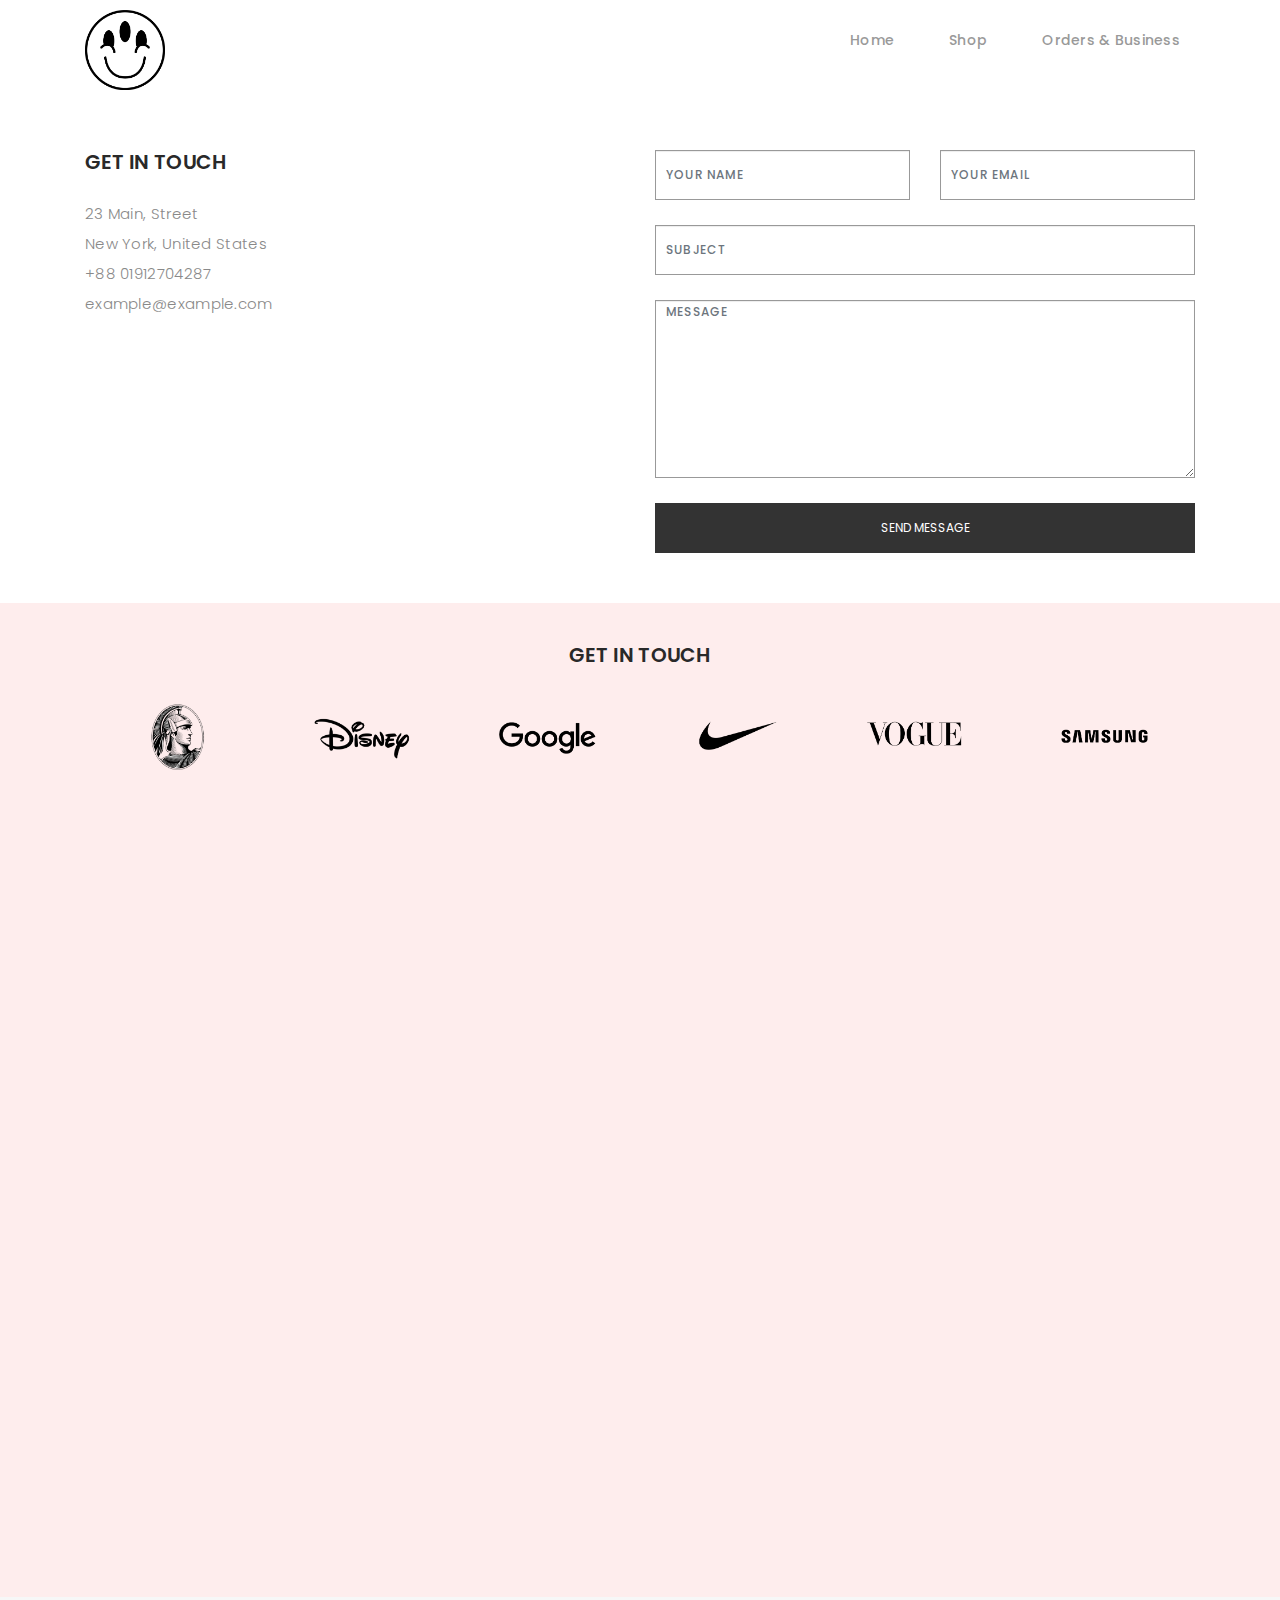
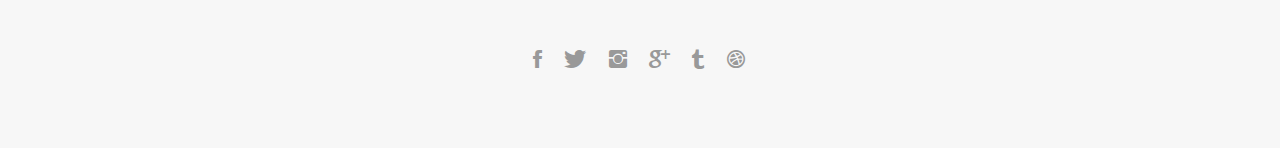
==== fluffe/carousel.html @ edd8e6a2 "changes" ====
<!DOCTYPE html>
<html>
<head>
<title>Solodev's Infinite Carousel</title>
<meta charset="UTF-8">

<link href="https://maxcdn.bootstrapcdn.com/bootstrap/3.3.6/css/bootstrap.min.css" rel="stylesheet" type="text/css" >
<link rel="stylesheet" type="text/css" href="css/carousel.css" rel="stylesheet" type="text/css" >

<style type="text/css">
    html, body {
      margin: 0;
      padding: 0;
    }

    * {
      box-sizing: border-box;
    }


	}
</style>

<script src="https://ajax.googleapis.com/ajax/libs/jquery/1.12.4/jquery.min.js" type="text/javascript" ></script>
<script src="https://maxcdn.bootstrapcdn.com/bootstrap/3.3.6/js/bootstrap.min.js" type="text/javascript"></script>
<script src="js/slick.js" type="text/javascript" charset="utf-8"></script>


<!-- meta -->
<meta charset="utf-8">
<meta content="width=device-width, initial-scale=1.0" name="viewport">

<title>Project Two</title>
<meta content="" name="Orders & Business">
<meta content="" name="description">

<!-- Google Fonts -->
<link href="https://fonts.googleapis.com/css?family=Poppins:300,300i,400,400i,500,500i,600,600i,700,700i|Playfair+Display:400,400i,700,700i,900,900i" rel="stylesheet">

<!-- Bootstrap CSS File -->
<link href="lib/bootstrap/css/bootstrap.min.css" rel="stylesheet">

<!-- Libraries CSS Files -->
<link href="lib/ionicons/css/ionicons.min.css" rel="stylesheet">
<link href="lib/owlcarousel/assets/owl.carousel.min.css" rel="stylesheet">
<link href="lib/magnific-popup/magnific-popup.css" rel="stylesheet">
<link href="lib/hover/hover.min.css" rel="stylesheet">


<!-- Main Stylesheet File -->
<link href="css/stylefluffe.css" rel="stylesheet">

<!-- Responsive css -->
<link href="css/responsive.css" rel="stylesheet">

<!-- Favicon -->
<link rel="shortcut icon" href="images/favicon.png">


</head>
<body>

  <!-- start section navbar -->
  <nav id="main-nav" style="background-color:white; padding-bottom: 10px;">
    <div class="row">
      <div class="container">

        <div class="logo">
          <a href="index.html"><img src="img/home_fluffe/logo1.png" alt="logo"></a>
        </div>

        <div class="responsive"><i data-icon="m" class="ion-navicon-round"></i></div>

        <ul class="nav-menu list-unstyled">
          <li><a href="#header" class="smoothScroll">Home</a></li>
          <li><a href="#about" class="smoothScroll">Shop</a></li>
          <li><a href="#portfolio" class="smoothScroll">Orders & Business</a></li>

        </ul>

      </div>
    </div>
  </nav>
  <!-- End section navbar -->


  <main id="bodycontact">
    <div id="contact" class="paddsection" style="
    background-color: white;">
      <div class="container">
        <div class="contact-block1">
          <div class="row">

            <div class="col-lg-6">
              <div class="contact-contact">

                <h2 class="mb-30">GET IN TOUCH</h2>

                <ul class="contact-details">
                  <li><span>23 Main, Street</span></li>
                  <li><span>New York, United States</span></li>
                  <li><span>+88 01912704287</span></li>
                  <li><span>example@example.com</span></li>
                </ul>

              </div>
            </div>

            <div class="col-lg-6">
              <form action="" method="post" role="form" class="contactForm">
                <div class="row">

                  <div id="sendmessage">Your message has been sent. Thank you!</div>
                  <div id="errormessage"></div>

                  <div class="col-lg-6">
                    <div class="form-group contact-block1">
                      <input type="text" name="name" class="form-control" id="name" placeholder="Your Name" data-rule="minlen:4" data-msg="We want to know you, please enter your name here" />
                      <div class="validation"></div>
                    </div>
                  </div>

                  <div class="col-lg-6">
                    <div class="form-group">
                      <input type="email" class="form-control" name="email" id="email" placeholder="Your Email" data-rule="email" data-msg="We want to write you back, don't forget to enter a valid email" />
                      <div class="validation"></div>
                    </div>
                  </div>

                  <div class="col-lg-12">
                    <div class="form-group">
                      <input type="text" class="form-control" name="subject" id="subject" placeholder="Subject" data-rule="minlen:4" data-msg="Please enter at least 8 chars of a cool subject" />
                      <div class="validation"></div>
                    </div>
                  </div>

                  <div class="col-lg-12">
                    <div class="form-group">
                      <textarea class="form-control" name="message" rows="12" data-rule="required" data-msg="Please don't forget to write something fun for us" placeholder="Message"></textarea>
                      <div class="validation"></div>
                    </div>
                  </div>

                  <div class="col-lg-12">
                    <input type="submit" class="btn btn-defeault btn-send" value="Send message">
                  </div>

                </div>
              </form>
            </div>
          </div>
        </div>
      </div>
    </div>
    <!-- start sectoion contact -->






	<div class="row">
		<div class="container">
      <h2 class="mb-60" style="text-align: center;
        margin-top: 40px;
      margin-bottom: 30px;
        ">GET IN TOUCH</h2>

			<section class="customer-logos slider">
				<div class="slide"><img src="img/contact/american.png"></div>
				<div class="slide"><img src="img/contact/disney.png"></div>
				<div class="slide"><img src="img/contact/google.png"></div>
				<div class="slide"><img src="img/contact/nike.png"></div>
				<div class="slide"><img src="img/contact/vogue.png"></div>
				<div class="slide"><img src="img/contact/samsung.png"></div>
				<div class="slide"><img src="img/contact/disney.png"></div>
				<div class="slide"><img src="img/contact/disney.png"></div>
			</section>
		</div>
	</div>

	<script type="text/javascript">
		$(document).ready(function(){
			$('.customer-logos').slick({
				slidesToShow: 6,
				slidesToScroll: 1,
				autoplay: true,
				autoplaySpeed: 1000,
				arrows: false,
				dots: false,
					pauseOnHover: false,
					responsive: [{
					breakpoint: 768,
					settings: {
						slidesToShow: 4
					}
				}, {
					breakpoint: 520,
					settings: {
						slidesToShow: 3
					}
				}]
			});
		});
	</script>


  <!-- start section footer -->
  <div id="footer" class="text-center">
    <div class="container">
      <div class="socials-media text-center">

        <ul class="list-unstyled">
          <li><a href="#"><i class="ion-social-facebook"></i></a></li>
          <li><a href="#"><i class="ion-social-twitter"></i></a></li>
          <li><a href="#"><i class="ion-social-instagram"></i></a></li>
          <li><a href="#"><i class="ion-social-googleplus"></i></a></li>
          <li><a href="#"><i class="ion-social-tumblr"></i></a></li>
          <li><a href="#"><i class="ion-social-dribbble"></i></a></li>
        </ul>

      </div>




    </div>
  </div>

  <!-- JavaScript Libraries -->

  <script src="lib/typed/typed.js"></script>
  <script src="lib/owlcarousel/owl.carousel.min.js"></script>
  <script src="lib/magnific-popup/magnific-popup.min.js"></script>
  <script src="lib/isotope/isotope.pkgd.min.js"></script>

  <!-- Contact Form JavaScript File -->
  <script src="contactform/contactform.js"></script>

  <!-- Template Main Javascript File -->


</body>
</html>
---- fluffe/css/carousel.css ----
/* Slider */
.slick-slide {
    margin: 0px 20px;
}

.slick-slide img {
    width: 100%;
}

.slick-slider
{
    position: relative;
    display: block;
    box-sizing: border-box;
    -webkit-user-select: none;
    -moz-user-select: none;
    -ms-user-select: none;
            user-select: none;
    -webkit-touch-callout: none;
    -khtml-user-select: none;
    -ms-touch-action: pan-y;
        touch-action: pan-y;
    -webkit-tap-highlight-color: transparent;
}

.slick-list
{
    position: relative;
    display: block;
    overflow: hidden;
    margin: 0;
    padding: 0;
}
.slick-list:focus
{
    outline: none;
}
.slick-list.dragging
{
    cursor: pointer;
    cursor: hand;
}

.slick-slider .slick-track,
.slick-slider .slick-list
{
    -webkit-transform: translate3d(0, 0, 0);
       -moz-transform: translate3d(0, 0, 0);
        -ms-transform: translate3d(0, 0, 0);
         -o-transform: translate3d(0, 0, 0);
            transform: translate3d(0, 0, 0);
}

.slick-track
{
    position: relative;
    top: 0;
    left: 0;
    display: block;
}
.slick-track:before,
.slick-track:after
{
    display: table;
    content: '';
}
.slick-track:after
{
    clear: both;
}
.slick-loading .slick-track
{
    visibility: hidden;
}

.slick-slide
{
    display: none;
    float: left;
    height: 100%;
    min-height: 1px;
}
[dir='rtl'] .slick-slide
{
    float: right;
}
.slick-slide img
{
    display: block;
}
.slick-slide.slick-loading img
{
    display: none;
}
.slick-slide.dragging img
{
    pointer-events: none;
}
.slick-initialized .slick-slide
{
    display: block;
}
.slick-loading .slick-slide
{
    visibility: hidden;
}
.slick-vertical .slick-slide
{
    display: block;
    height: auto;
    border: 1px solid transparent;
}
.slick-arrow.slick-hidden {
    display: none;
}
---- fluffe/css/stylefluffe.css ----
/*  General Styling
/*-----------------------------------------------------------------------------------*/
body {
  margin: 0;
  padding: 0;
  background: #FEEDED;

  }

#bodycontact {
    color: #898989;
  font-family: 'Poppins', helvetica;
  font-size: 15px;
  font-weight: 300;
  line-height: 20px;
  letter-spacing: 0.02em;
  overflow-x: hidden;
  margin: 0 auto;
  padding: 0;
  -moz-box-sizing: border-box;
  -ms-box-sizing: border-box;
  -o-box-sizing: border-box;
  -webkit-box-sizing: border-box;
  box-sizing: border-box;
}

h1, h2, h3, h4, h5, h6 {
  margin: 0;
}

h2 {
  color: #292929;
  font-weight: 600;
}

h4 {
  color: #292929;
  font-size: 14px;
  font-weight: 600;
}

a {
  color: #292929;
  text-decoration: none !important;
  -moz-transition: all 0.5s ease-in-out 0s;
  -ms-transition: all 0.5s ease-in-out 0s;
  -o-transition: all 0.5s ease-in-out 0s;
  -webkit-transition: all 0.5s ease-in-out 0s;
  transition: all 0.5s ease-in-out 0s;
}

a:hover {
  -moz-transition: all 0.5s ease-in-out 0s;
  -ms-transition: all 0.5s ease-in-out 0s;
  -o-transition: all 0.5s ease-in-out 0s;
  -webkit-transition: all 0.5s ease-in-out 0s;
  transition: all 0.5s ease-in-out 0s;
}

a:hover, a:focus {
  color: #b8a07e;
  text-decoration: underline;
}

nav ul li a {
  padding: 2px 0 0 0;
  position: relative;
  display: block;
  font-size: 12px;
  color: #999999;
  letter-spacing: 0.1em;
  font-weight: 500;
  line-height: 14px;
  text-transform: uppercase;
  -moz-transition: all 0.5s ease-in-out 0s;
  -ms-transition: all 0.5s ease-in-out 0s;
  -o-transition: all 0.5s ease-in-out 0s;
  -webkit-transition: all 0.5s ease-in-out 0s;
  transition: all 0.5s ease-in-out 0s;
}

p {
  margin: 25px 0;
  padding: 0;
  font-size: 15px;
  color: #999999;
  line-height: 28px;
}

::-moz-selection {
  background: #b8a07e;
  color: #fff;
}

::selection {
  background: #b8a07e;
  color: #fff;
}

.btn {
  background: #333;
  border: medium none;
  border-radius: 0;
  color: #fff;
  font-size: 12px;
  height: 50px;
  line-height: 50px;
  padding: 0 30px;
  text-transform: uppercase;
}

.btn:hover, .btn:focus {
  color: #fff;
}

.padDiv {
  padding: 30px 20px;
}

.section-title {
  margin-bottom: 70px;
}

.section-title h2 {
  font-size: 25px;
  letter-spacing: 2px;
  text-transform: uppercase;
}

.form-control {
  background-color: transparent;
  border: 1px solid #999;
  border-radius: 0;
  color: #999999;
  font-size: 12px;
  font-weight: 500;
  height: 50px;
  letter-spacing: 0.1em;
  padding-left: 10px;
  margin: 0 0 25px 0;
  line-height: 14px;
  text-transform: uppercase;
}

.form-control:focus {
  box-shadow: none;
  outline: 0 none;
}

.paddsection {
  padding-top: 150px;
    padding-bottom: 50px;
}

.paddsections {
  padding-top: 90px;
  padding-bottom: 90px !important;
}

.hvr-shutter-in-horizontal::before {
  background: #333;
}

.hvr-shutter-in-horizontal:hover {
  background: #b8a07e;
}

.mb-30 {
  margin-bottom: 30px;
}





  /*-----------------------------------------------------------------------------------*/
  /*  Navbar Top
  /*-----------------------------------------------------------------------------------*/



  .logo {
    float: left;
        padding-top: 10px;
  }

  .logo img {
    width: 80px;

  }


  .nav-menu {
    float: right;
    line-height: 32px;
    margin-bottom: 0;
    padding-top: 30px;
  }

  nav ul li {
    float: left;
    margin-right: 15px;
    font-family: 'Poppins', sans-serif;
    font-size: 14px;
    margin-left: 40px;
  }

  nav ul li a {
    padding: 2px 0 0 0;
    position: relative;
    display: block;
    font-size: 14px;
    color: #999999;
    font-family: 'Poppins', helvetica;
    font-weight: 500;
    line-height: 16px;
    text-transform: uppercase;
    letter-spacing: 0.02em;
    text-transform: capitalize;
  }

  .responsive {
    display: none;
    font-size: 23px;
  }

  .active {
    color: #afafaf;
  }


    nav {
      position: fixed;
      z-index: 1000;
      width: 100%;

    }


/*-----------------------------------------------------------------------------------*/

/*  HOME
/*-----------------------------------------------------------------------------------*/


.slide {
  width: 100vw;
  height: 100vh;
}

.wrapper {
  display: flex;
  flex-direction: row;
  width: 300vw;
  transform: rotate(90deg) translateY(-100vh);
  transform-origin: top left;
}
.one {
  background: #FEEDED;
}
.two {
  background: #FEEDED;
}
.three {
  background: #FEEDED;
}


.outer-wrapper{
  width: 100vh;
    height: 100vw;
    transform: rotate(-90deg) translateX(-100vh);
    transform-origin: top left;
    overflow-y: scroll;
    overflow-x: hidden;
    position: absolute;
    scrollbar-width: none;
  -ms-overflow-style: none;
}

::-webkit-scrollbar {
  display:none;

}

.img1b{
  width: 28%;
  position: relative;
  margin-left: 40px;
  z-index: 1;
}

.img1a{
  width: 40%;
position: relative;
margin: 0px 0px 290px -140px;
z-index: 1;
}

.img1d{
  width: 30%;
    margin: 0px 0px 80px -200px;
    position: relative;
    z-index: 2;
    -webkit-animation: action 1s infinite  alternate;
       animation: action 1s infinite  alternate;
}


.img1c{
  margin: -380px 0px 0px 370px;
width: 42%;
z-index: 1;
}

.img1e{
      margin-top: -700px;
  width: 100%;
margin-left: 0px;

}

.img1f{
      margin-top: -126px;
  width: 100%;
margin-left: 0px;

}

.img1g{
      margin-top: -126px;
  width: 100%;
margin-left: 0px;

}

.img3a{
  width: 44%;
  position: relative;
  margin-left: 99px;
  margin-top: 60px;
  z-index: 1;
}


.img3b{
  margin: -360px 0px 0px 710px;
  width: 42%;
  z-index: 1;
}


@-webkit-keyframes action {
        0% { transform: translateY(0); }
        100% { transform: translateY(-30px); }
    }
    @keyframes action {
        0% { transform: translateY(0); }
        100% { transform: translateY(-30px); }
    }
}




/*-----------------------------------------------------------------------------------*/
/*  Contact
/*-----------------------------------------------------------------------------------*/

#contact {
  height: auto;
  width: 100%;
}

.contact-details {
  list-style: none;
  margin: 0;
  padding: 0;
}

.contact-details li {
  padding-bottom: 10px;
}

#contact input, #contact textarea {
  width: 100%;
}


#contact  #sendmessage {
  color: #18d26e;
  border: 1px solid #18d26e;
  display: none;
  text-align: center;
  padding: 15px;
  font-weight: 600;
  margin: 15px;
}

#contact  #errormessage {
  color: red;
  display: none;
  border: 1px solid red;
  text-align: center;
  padding: 15px;
  font-weight: 600;
  margin: 15px;
}

#contact #sendmessage.show, #contact #errormessage.show, #contact .show {
  display: block;
}

#contact .validation {
  color: red;
  display: none;
  margin: 0 0 20px;
  font-weight: 400;
  font-size: 13px;
}



/*-----------------------------------------------------------------------------------*/
/*  Footer
/*-----------------------------------------------------------------------------------*/

#footer {
  background: #f7f7f7;
  padding-top: 50px;
  padding-bottom: 50px;
}

#footer .socials-media {
  width: 100%;
}

#footer .socials-media ul {
  display: inline-block;
  float: none;
  margin: 0 0 20px 0;
}

#footer .socials-media ul li {
  float: left;
  margin-left: 10px;
  margin-right: 10px;
}

#footer .socials-media ul li a {
  font-size: 24px;
  color: #999;
  letter-spacing: 0.1em;
  font-weight: 500;
  background: transparent;
  text-transform: uppercase;
  -moz-transition: all 0.5s ease-in-out 0s;
  -ms-transition: all 0.5s ease-in-out 0s;
  -o-transition: all 0.5s ease-in-out 0s;
  -webkit-transition: all 0.5s ease-in-out 0s;
  transition: all 0.5s ease-in-out 0s;
}

#footer .socials-media ul li a:hover {
  color: #b8a07e;
  -moz-transition: all 0.5s ease-in-out 0s;
  -ms-transition: all 0.5s ease-in-out 0s;
  -o-transition: all 0.5s ease-in-out 0s;
  -webkit-transition: all 0.5s ease-in-out 0s;
  transition: all 0.5s ease-in-out 0s;
}

#footer p {
  font-size: 12px;
  letter-spacing: 0.1em;
  font-weight: 500;
  margin-top: 0;
  text-transform: uppercase;
}

.credits {
  font-size: 13px;
}
---- fluffe/css/responsive.css ----
/** Width between 1200x to 0
 *  ~~~~~~~~~~~~~~~~~~~~~~~~~~~~~~~~~~~~
 */

@media (min-width: 1200px) {

}

/** Width between 992px to 1199px
 *  ~~~~~~~~~~~~~~~~~~~~~~~~~~~~~~~~~~~~
 */

@media (min-width: 992px) and (max-width: 1199px) {
  
}

/** Width between 768px to 991px
 *  ~~~~~~~~~~~~~~~~~~~~~~~~~~~~~~~~~~~~
 */

@media (min-width: 768px) and (max-width: 991px) {
  /* Navbar */
  nav {
    padding: 10px 15px;
  }
  .nav-menu {
    margin-top: 40px;
    display: none;
    float: none;
    width: 100%;
  }
  .nav-menu li {
    float: none;
    width: 100%;
    text-align: center;
    border-top: 1px solid #f7f7f7;
    line-height: 45px;
    margin-left: 0;
    padding-top: 10px;
    padding-bottom: 10px;
  }
  .responsive {
    float: right;
    padding-top: 15px;
    display: block;
  }
  /* About */
  .head-info .header-content .cmaster h1 {
    font-size: 32px;
  }
  #about .div-img-bg {
    padding: 0;
  }
  #about .div-img-bg .about-img img {
    margin-top: 0%;
    margin-left: calc(0% - 0px);
  }
  #about .about-descr .p-heading {
    font-size: 20px;
  }
  #about .about-descr .separator {
    max-width: 100%;
    margin-bottom: 0;
  }
  /* portfolio */
  #portfolio .portfolio-list .nav li {
    float: none;
    margin: 20px;
    display: inline-block;
  }
  /* journal */
  #journal .journal-block .journal-info {
    margin-bottom: 30px;
  }
  /* Contact */
  .contact-contact {
    margin-bottom: 30px;
  }
  /* Footer */
  #footer .socials-media ul li {
    margin-right: 0;
    margin-left: 0;
    float: none;
    display: inline-block;
  }
}

/** Width between 767px to 0
 *  ~~~~~~~~~~~~~~~~~~~~~~~~~~~~~~~~~~~~
 */

@media (max-width: 767px) {
  /* Navbar */
  nav {
    padding: 20px 15px;
  }
  .nav-menu {
    margin-top: 40px;
    display: none;
    float: none;
    width: 100%;
  }
  .nav-menu li {
    float: none;
    width: 100%;
    text-align: center;
    border-top: 1px solid #f7f7f7;
    line-height: 45px;
    margin-left: 0;
    padding-top: 10px;
    padding-bottom: 10px;
  }
  .responsive {
    float: right;
    padding-top: 15px;
    display: block;
  }
  /* About */
  .head-info .header-content h1 {
    font-size: 32px;
  }
  #about .div-img-bg {
    padding: 0;
  }
  #about .div-img-bg .about-img img {
    margin-top: 0%;
    margin-left: calc(0% - 0px);
  }
  #about .about-descr .p-heading {
    font-size: 20px;
  }
  #about .about-descr .separator {
    max-width: 100%;
    margin-bottom: 0;
  }
  /* portfolio */
  #portfolio .portfolio-list .nav li {
    float: none;
    margin: 20px;
    display: inline-block;
  }
  /* journal */
  #journal .journal-block .journal-info {
    margin-bottom: 30px;
  }
  /* Contact */
  .contact-contact {
    margin-bottom: 30px;
  }
  /* Footer */
  #footer .socials-media ul li {
    margin-right: 0;
    margin-left: 0;
    float: none;
    display: inline-block;
  }
}

/** Width between 600px to 0
 *  ~~~~~~~~~~~~~~~~~~~~~~~~~~~~~~~~~~~~
 */

@media (max-width: 600px) {
  /* Navbar */
  nav {
    padding: 20px 15px;
  }
  .nav-menu {
    margin-top: 40px;
    display: none;
    float: none;
    width: 100%;
  }
  .nav-menu li {
    float: none;
    width: 100%;
    text-align: center;
    border-top: 1px solid #f7f7f7;
    line-height: 45px;
    margin-left: 0;
    padding-top: 10px;
    padding-bottom: 10px;
  }
  .responsive {
    float: right;
    padding-top: 15px;
    display: block;
  }
  /* About */
  .head-info .header-content h1 {
    font-size: 32px;
  }
  #about .div-img-bg {
    padding: 0;
  }
  #about .div-img-bg .about-img img {
    margin-top: 0%;
    margin-left: calc(0% - 0px);
  }
  #about .about-descr .p-heading {
    font-size: 20px;
  }
  #about .about-descr .separator {
    max-width: 100%;
    margin-bottom: 0;
  }
  /* portfolio */
  #portfolio .portfolio-list .nav li {
    float: none;
    margin: 10px;
    display: inline-block;
  }
  /* journal */
  #journal .journal-block .journal-info {
    margin-bottom: 30px;
  }
  /* Contact */
  .contact-contact {
    margin-bottom: 30px;
  }
  /* Footer */
  #footer .socials-media ul li {
    margin-right: 0;
    margin-left: 0;
    float: none;
    display: inline-block;
  }
}

/** Width between 480px to 0
 *  ~~~~~~~~~~~~~~~~~~~~~~~~~~~~~~~~~~~~
 */

@media (max-width: 480px) {
  /* Navbar */
  nav {
    padding: 20px 15px;
  }
  .nav-menu {
    margin-top: 40px;
    display: none;
    float: none;
    width: 100%;
  }
  .nav-menu li {
    float: none;
    width: 100%;
    text-align: center;
    border-top: 1px solid #f7f7f7;
    line-height: 45px;
    margin-left: 0;
    padding-top: 10px;
    padding-bottom: 10px;
  }
  .responsive {
    float: right;
    padding-top: 15px;
    display: block;
  }
  /* About */
  .head-info .header-content h1 {
    font-size: 32px;
  }
  #about .div-img-bg {
    padding: 0;
  }
  #about .div-img-bg .about-img img {
    margin-top: 0%;
    margin-left: calc(0% - 0px);
  }
  #about .about-descr .p-heading {
    font-size: 20px;
  }
  #about .about-descr .separator {
    max-width: 100%;
    margin-bottom: 0;
  }
  /* portfolio */
  #portfolio .portfolio-list .nav li {
    float: none;
    margin: 20px;
  }
  /* journal */
  #journal .journal-block .journal-info {
    margin-bottom: 30px;
  }
  /* Contact */
  .contact-contact {
    margin-bottom: 30px;
  }
  /* Footer */
  #footer .socials-media ul li {
    margin-right: 0;
    margin-left: 0;
    float: none;
    display: inline-block;
  }
}

/** Width between 320px to 0
 *  ~~~~~~~~~~~~~~~~~~~~~~~~~~~~~~~~~~~~
 */

@media (max-width: 320px) {
  /* Navbar */
  nav {
    padding: 20px 15px;
  }
  .nav-menu {
    margin-top: 40px;
    display: none;
    float: none;
    width: 100%;
  }
  .nav-menu li {
    float: none;
    width: 100%;
    text-align: center;
    border-top: 1px solid #f7f7f7;
    line-height: 45px;
    margin-left: 0;
    padding-top: 10px;
    padding-bottom: 10px;
  }
  .responsive {
    float: right;
    padding-top: 15px;
    display: block;
  }
  /* About */
  .head-info .header-content h1 {
    font-size: 32px;
  }
  #about .div-img-bg {
    padding: 0;
  }
  #about .div-img-bg .about-img img {
    margin-top: 0%;
    margin-left: calc(0% - 0px);
  }
  #about .about-descr .p-heading {
    font-size: 20px;
  }
  #about .about-descr .separator {
    max-width: 100%;
    margin-bottom: 0;
  }
  /* portfolio */
  #portfolio .portfolio-list .nav li {
    float: none;
    margin: 20px;
  }
  /* journal */
  #journal .journal-block .journal-info {
    margin-bottom: 30px;
  }
  /* Contact */
  .contact-contact {
    margin-bottom: 30px;
  }
  /* Footer */
  #footer .socials-media ul li {
    margin-right: 0;
    margin-left: 0;
    float: none;
    display: inline-block;
  }
  /* Single page */
  .entry-comments-body span {
    display: inline-block;
    margin-right: 0;
  }
}
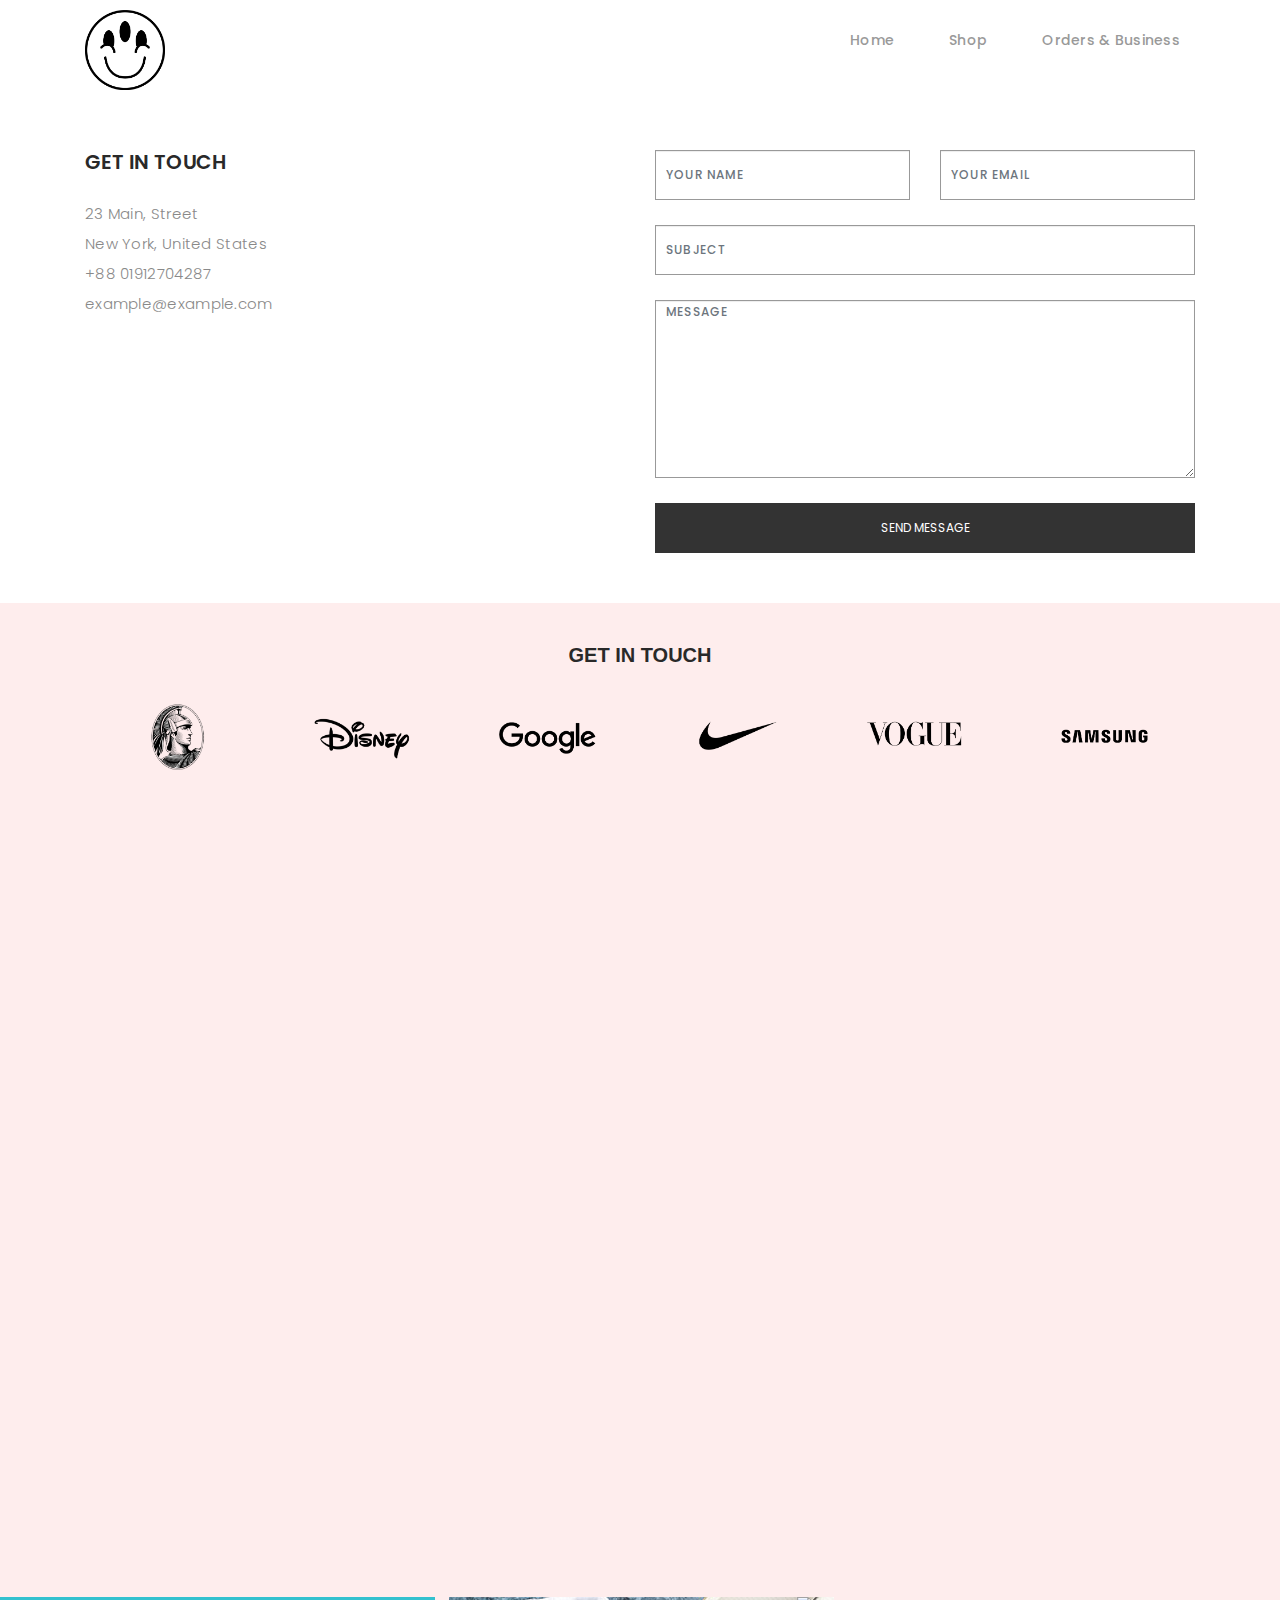
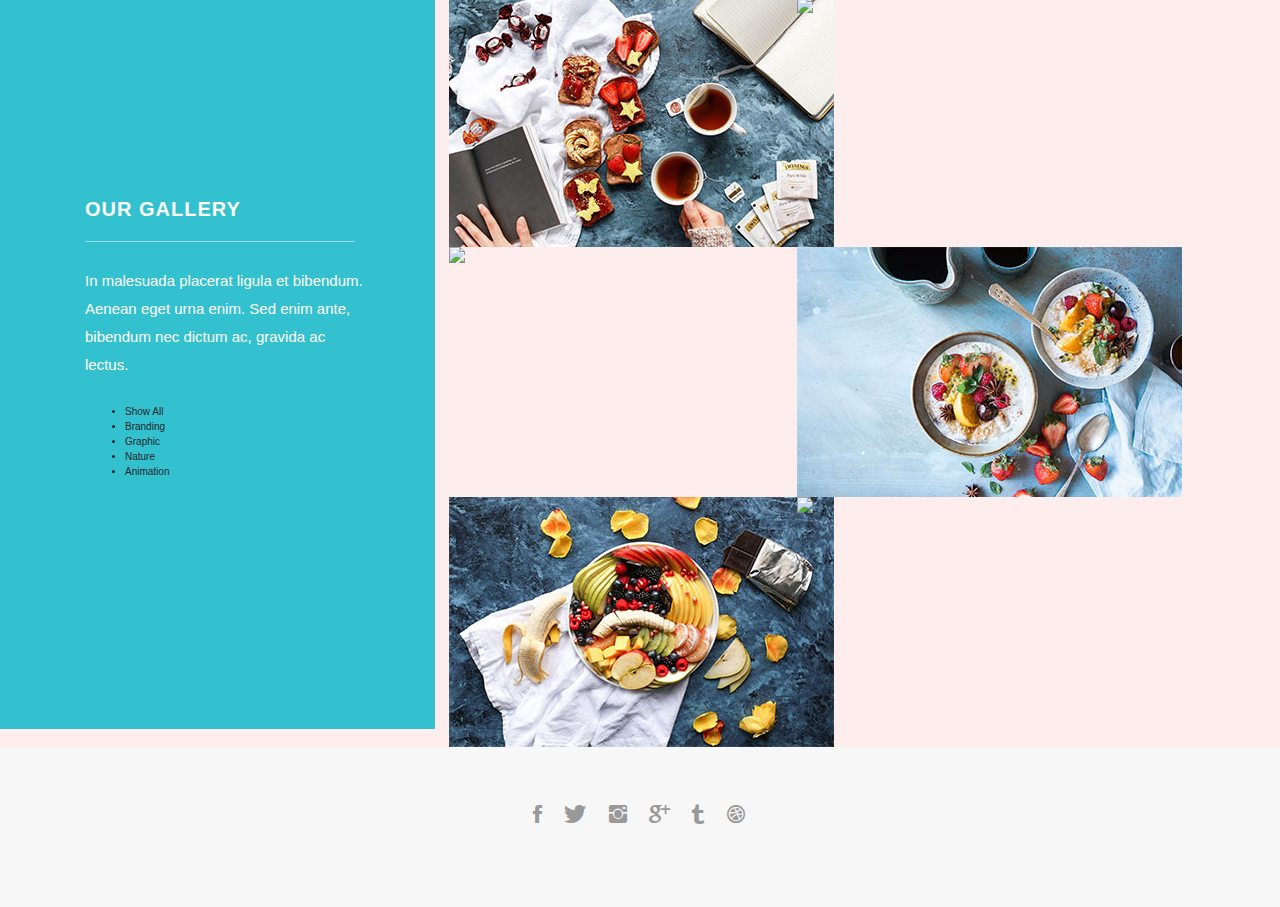
==== commit 0597ad5b: "changes" ====
--- a/fluffe/carousel.html
+++ b/fluffe/carousel.html
@@ -152,7 +152,11 @@
         </div>
       </div>
     </div>
-    <!-- start sectoion contact -->
+
+  </main>
+
+
+    <!-- start sectoion logos -->
 
 
 
@@ -177,6 +181,8 @@
 				<div class="slide"><img src="img/contact/disney.png"></div>
 			</section>
 		</div>
+
+
 	</div>
 
 	<script type="text/javascript">
@@ -204,6 +210,82 @@
 		});
 	</script>
 
+  <section id="portfolio">
+      <div class="content-wrapper">
+          <div class="inner-container container">
+              <div class="row">
+                  <div class="col-md-4 col-sm-12">
+                      <div class="section-heading">
+                          <h4>Our Gallery</h4>
+                          <div class="line-dec"></div>
+                          <p>In malesuada placerat ligula et bibendum. Aenean eget urna enim. Sed enim ante, bibendum nec dictum ac, gravida ac lectus.</p>
+                          <div class="filter-categories">
+                              <ul class="project-filter">
+                                  <li class="filter" data-filter="all"><span>Show All</span></li>
+                                  <li class="filter" data-filter="branding"><span>Branding</span></li>
+                                  <li class="filter" data-filter="graphic"><span>Graphic</span></li>
+                                  <li class="filter" data-filter="nature"><span>Nature</span></li>
+                                  <li class="filter" data-filter="animation"><span>Animation</span></li>
+                              </ul>
+                          </div>
+                      </div>
+                  </div>
+                  <div class="col-md-8">
+                      <div class="projects-holder-3">
+                          <div class="projects-holder">
+                              <div class="row">
+                                  <div class="col-md-6 col-sm-6 project-item mix nature">
+                                    <div class="thumb">
+                                          <div class="image">
+                                              <a href="img/portfolio_big_item_01.jpg" data-lightbox="image-1"><img src="img/portfolio_item_01.jpg"></a>
+                                          </div>
+                                    </div>
+                                  </div>
+                                  <div class="col-md-6 col-sm-6 project-item mix animation">
+                                    <div class="thumb">
+                                      <div class="image">
+                                              <a href="img/portfolio_big_item_02.jpg" data-lightbox="image-1"><img src="img/portfolio_item_02.jpg"></a>
+                                          </div>
+                                    </div>
+                                  </div>
+                                  <div class="col-md-6 col-sm-6 project-item mix branding">
+                                    <div class="thumb">
+                                          <div class="image">
+                                              <a href="img/portfolio_big_item_03.jpg" data-lightbox="image-1"><img src="img/portfolio_item_03.jpg"></a>
+                                          </div>
+                                    </div>
+                                  </div>
+                                  <div class="col-md-6 col-sm-6 project-item mix graphic nature">
+                                      <div class="thumb">
+                                          <div class="image">
+                                              <a href="img/portfolio_big_item_04.jpg" data-lightbox="image-1"><img src="img/portfolio_item_04.jpg"></a>
+                                          </div>
+                                      </div>
+                                  </div>
+                                  <div class="col-md-6 col-sm-6 project-item mix branding">
+                                    <div class="thumb">
+                                          <div class="image">
+                                              <a href="img/portfolio_big_item_05.jpg" data-lightbox="image-1"><img src="img/portfolio_item_05.jpg"></a>
+                                          </div>
+                                    </div>
+                                  </div>
+                                  <div class="col-md-6 col-sm-6 project-item mix graphic animation">
+                                      <div class="thumb">
+                                          <div class="image">
+                                              <a href="img/portfolio_big_item_06.jpg" data-lightbox="image-1"><img src="img/portfolio_item_06.jpg"></a>
+                                          </div>
+                                      </div>
+                                  </div>
+                              </div>
+                          </div>
+                      </div>
+                  </div>
+              </div>
+          </div>
+      </div>
+  </section>
+
+
 
   <!-- start section footer -->
   <div id="footer" class="text-center">
--- a/fluffe/css/stylefluffe.css
+++ b/fluffe/css/stylefluffe.css
@@ -482,3 +482,42 @@
 .credits {
   font-size: 13px;
 }
+
+
+#portoflio .page-section {
+	padding: 0px;
+}
+
+#portfolio .section-heading {
+	padding-top: 200px;
+	padding-bottom: 200px;
+	background-color: #33c1cf;
+	height: 732px;
+	margin-left: -100vh;
+	padding-left: 100vh;
+}
+
+#portfolio .project-item {
+	margin: 0px -16px;
+}
+
+#portfolio .section-heading h4 {
+	margin-top: 0px;
+	font-size: 20px;
+	text-transform: uppercase;
+	font-weight: 700;
+	color: #fff;
+	letter-spacing: 1px;
+}
+
+#portfolio .section-heading .line-dec {
+	width: 270px;
+	height: 1px;
+	background-color: rgba(250, 250, 250, 0.5);
+	margin: 20px 0px 15px 0px;
+}
+
+#portfolio .section-heading p {
+	color: #fff;
+	padding-right: 70px;
+}
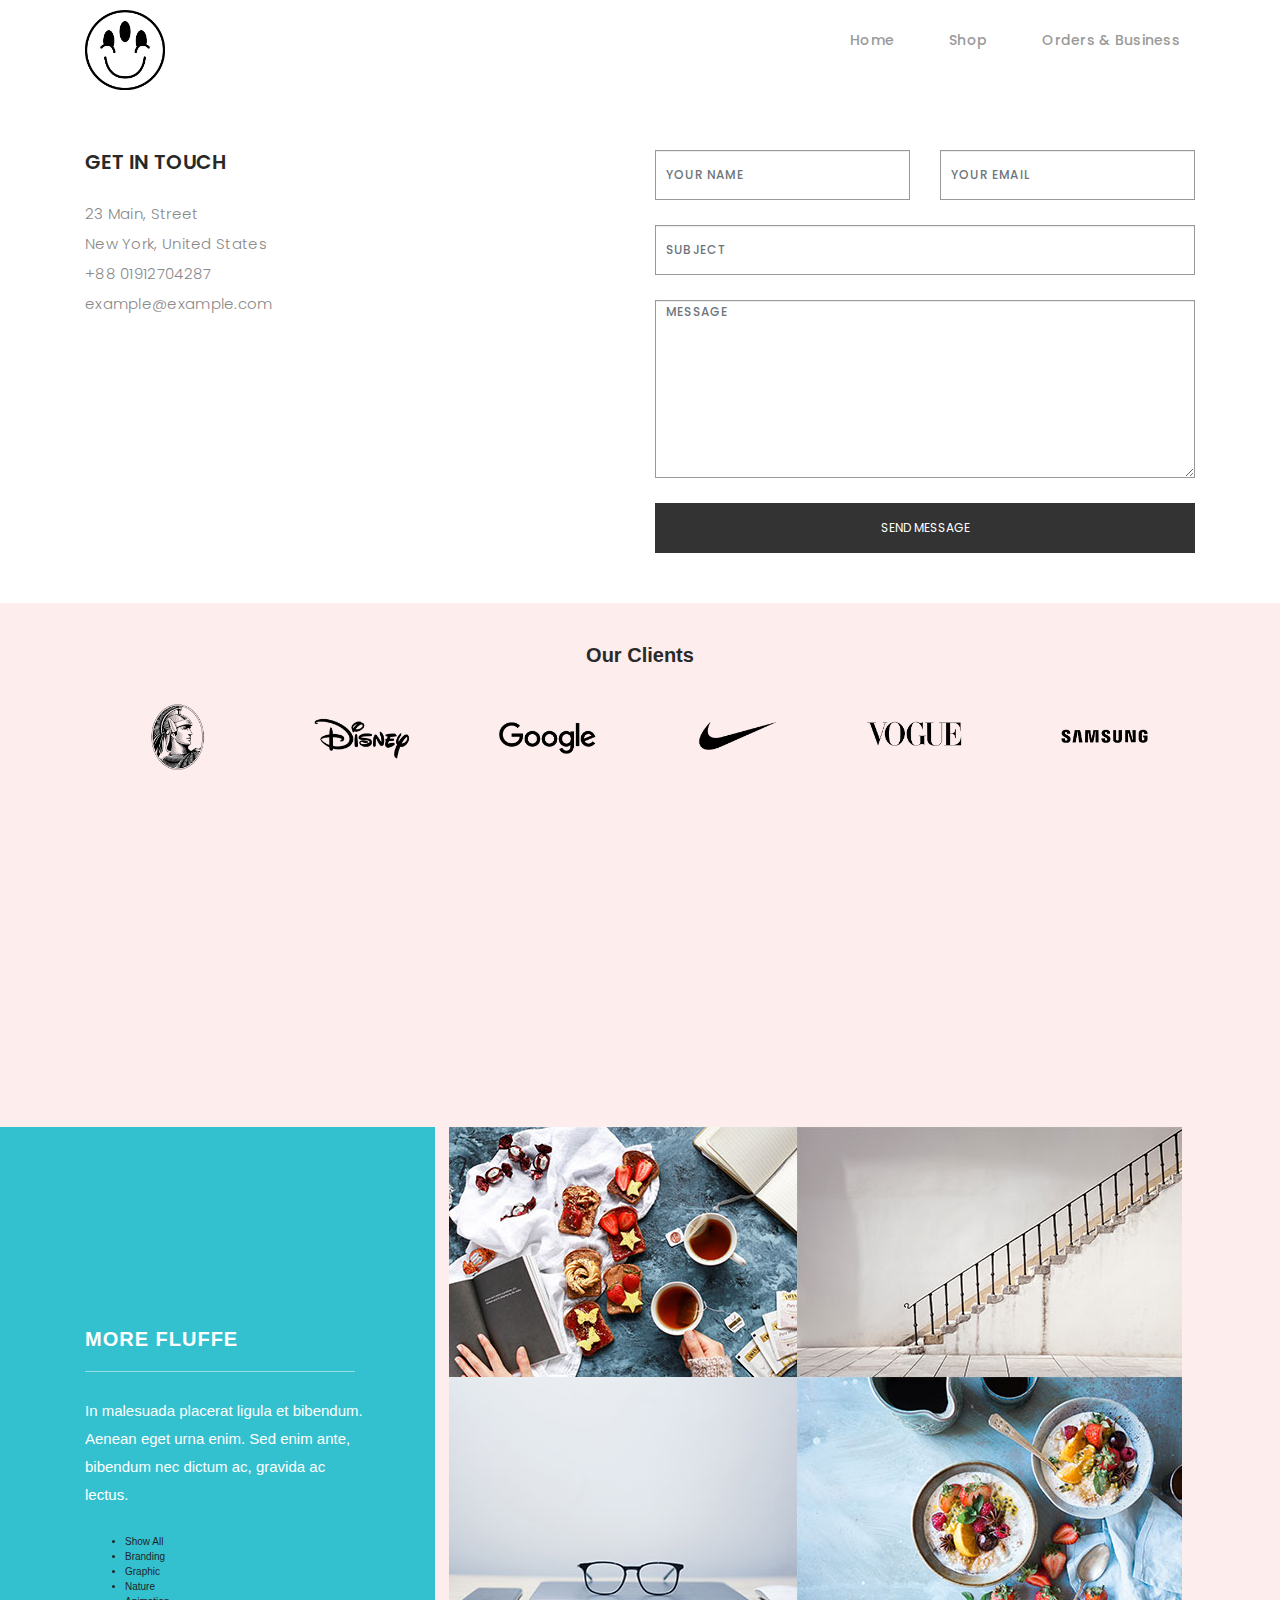
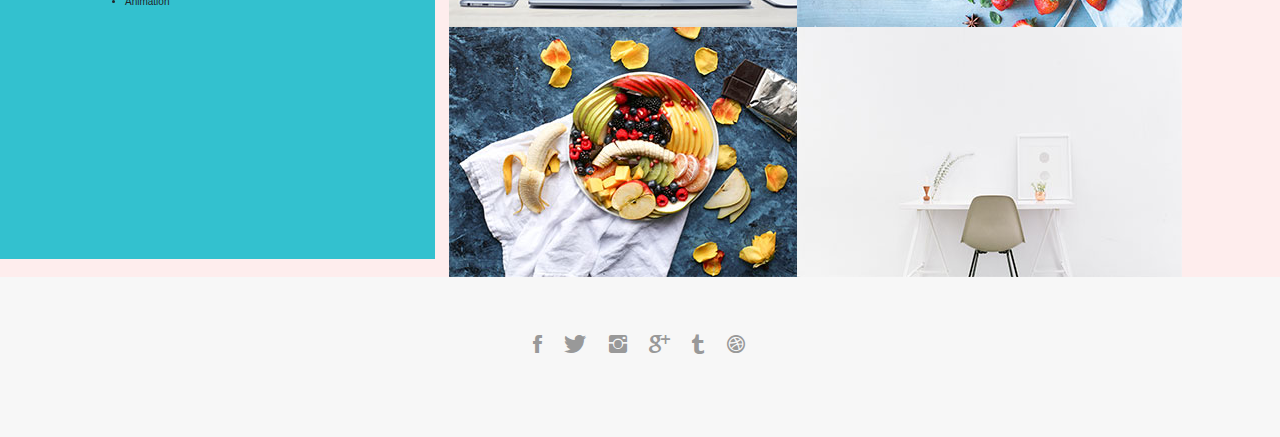
==== commit 53d0e4a7: "changes" ====
--- a/fluffe/carousel.html
+++ b/fluffe/carousel.html
@@ -163,12 +163,12 @@
 
 
 
-	<div class="row">
+	<div class="row"     style="margin-bottom: -470px;">
 		<div class="container">
       <h2 class="mb-60" style="text-align: center;
         margin-top: 40px;
       margin-bottom: 30px;
-        ">GET IN TOUCH</h2>
+        ">Our Clients</h2>
 
 			<section class="customer-logos slider">
 				<div class="slide"><img src="img/contact/american.png"></div>
@@ -216,7 +216,8 @@
               <div class="row">
                   <div class="col-md-4 col-sm-12">
                       <div class="section-heading">
-                          <h4>Our Gallery</h4>
+                          <h4>more fluffe
+</h4>
                           <div class="line-dec"></div>
                           <p>In malesuada placerat ligula et bibendum. Aenean eget urna enim. Sed enim ante, bibendum nec dictum ac, gravida ac lectus.</p>
                           <div class="filter-categories">
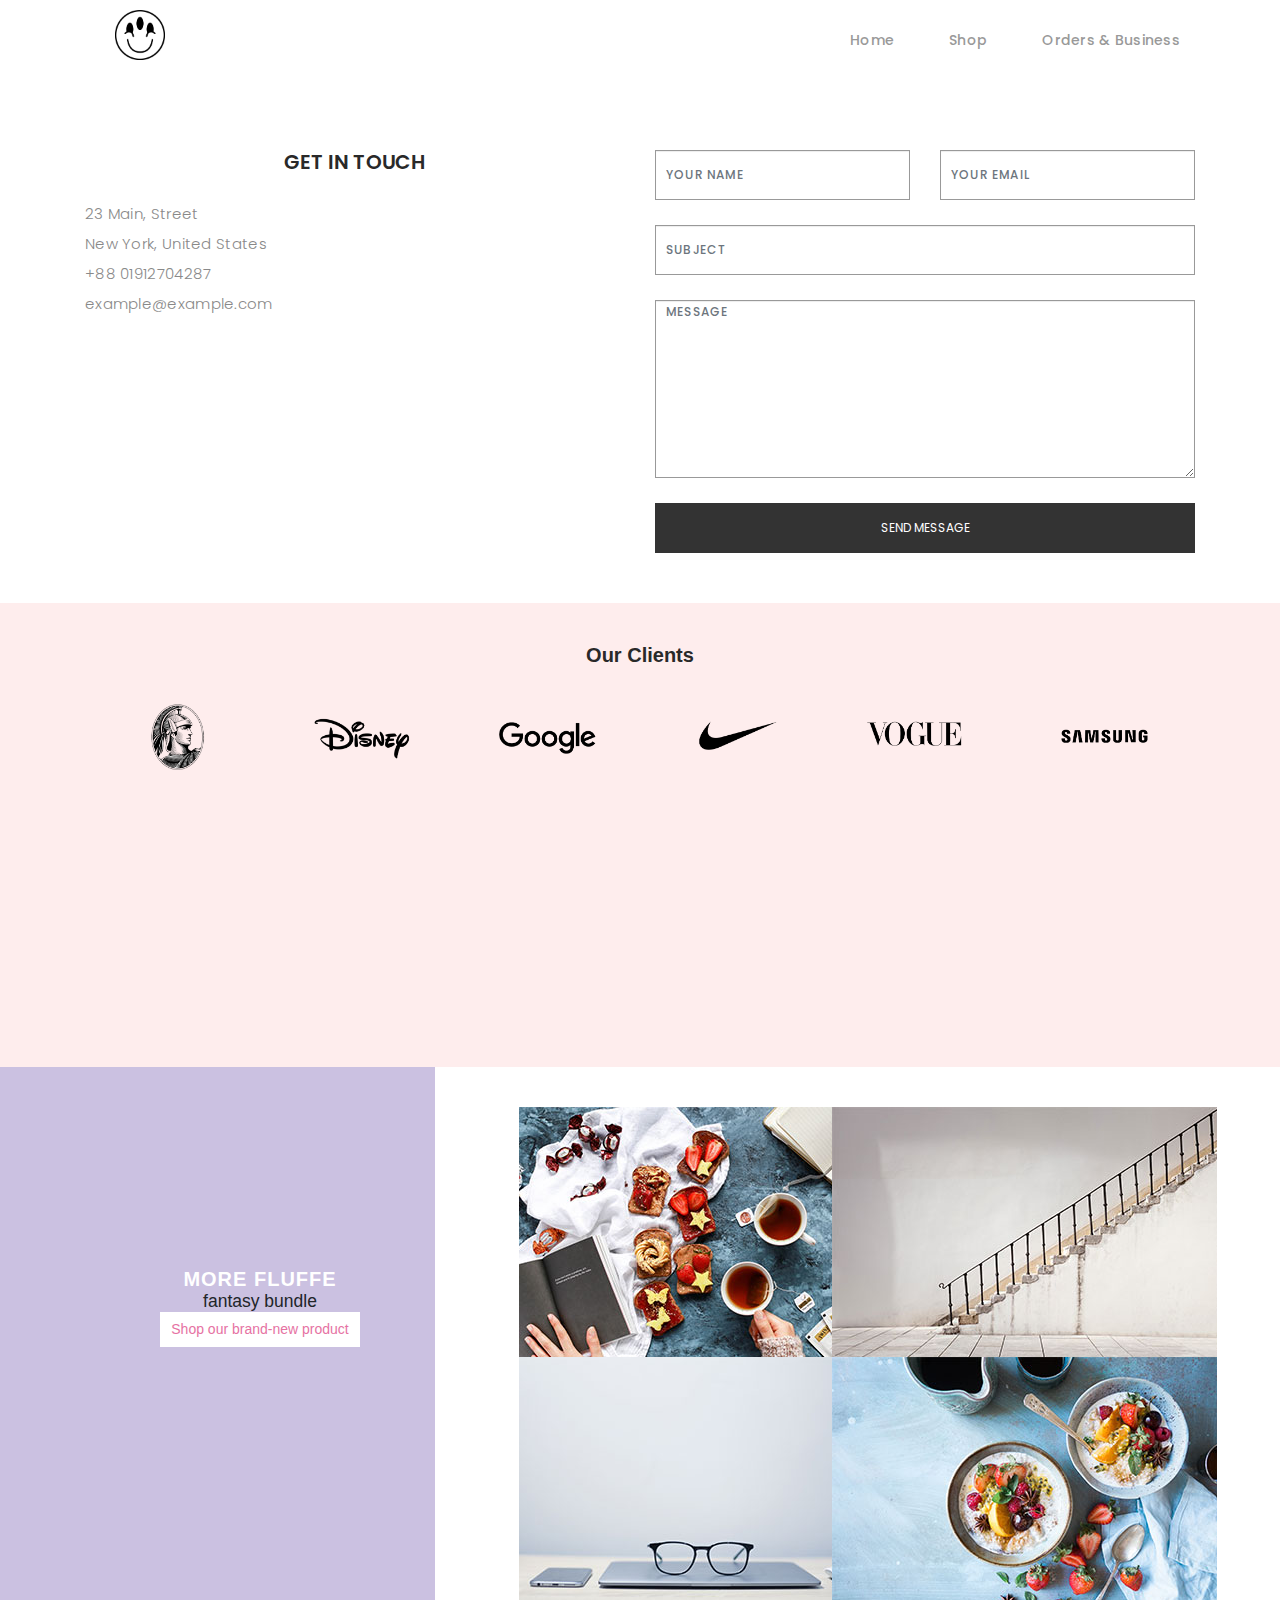
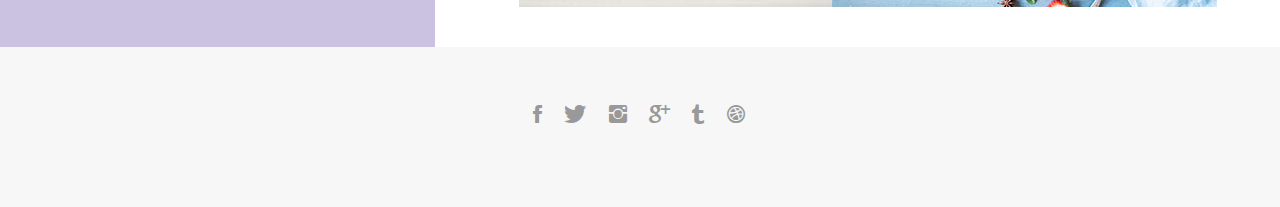
==== commit f8c9e183: "changes" ====
--- a/fluffe/carousel.html
+++ b/fluffe/carousel.html
@@ -72,9 +72,9 @@
         <div class="responsive"><i data-icon="m" class="ion-navicon-round"></i></div>
 
         <ul class="nav-menu list-unstyled">
-          <li><a href="#header" class="smoothScroll">Home</a></li>
-          <li><a href="#about" class="smoothScroll">Shop</a></li>
-          <li><a href="#portfolio" class="smoothScroll">Orders & Business</a></li>
+          <li><a href="index.html" class="smoothScroll">Home</a></li>
+          <li><a href="shop.html" class="smoothScroll">Shop</a></li>
+          <li><a href="carousel.html" class="smoothScroll">Orders & Business</a></li>
 
         </ul>
 
@@ -156,14 +156,14 @@
   </main>
 
 
-    <!-- start sectoion logos -->
-
-
-
-
-
-
-	<div class="row"     style="margin-bottom: -470px;">
+    <!-- start section logos -->
+
+
+
+
+
+
+	<div class="row"     style="margin-bottom: -530px;">
 		<div class="container">
       <h2 class="mb-60" style="text-align: center;
         margin-top: 40px;
@@ -211,29 +211,23 @@
 	</script>
 
   <section id="portfolio">
-      <div class="content-wrapper">
+      <div class="content-wrapper" style="background-color: white;">
           <div class="inner-container container">
               <div class="row">
                   <div class="col-md-4 col-sm-12">
                       <div class="section-heading">
-                          <h4>more fluffe
-</h4>
-                          <div class="line-dec"></div>
-                          <p>In malesuada placerat ligula et bibendum. Aenean eget urna enim. Sed enim ante, bibendum nec dictum ac, gravida ac lectus.</p>
-                          <div class="filter-categories">
-                              <ul class="project-filter">
-                                  <li class="filter" data-filter="all"><span>Show All</span></li>
-                                  <li class="filter" data-filter="branding"><span>Branding</span></li>
-                                  <li class="filter" data-filter="graphic"><span>Graphic</span></li>
-                                  <li class="filter" data-filter="nature"><span>Nature</span></li>
-                                  <li class="filter" data-filter="animation"><span>Animation</span></li>
-                              </ul>
-                          </div>
+                          <h4>MORE FLUFFE</h4>
+                            <h3>fantasy bundle</h3>
+
+                            <div class="button-wrapper">
+                              <a class="button cta-button" href="https://www.horoscope.com/zodiac-signs" target="_blank"> Shop our brand-new product </a>
+                            </div>
+
                       </div>
                   </div>
                   <div class="col-md-8">
                       <div class="projects-holder-3">
-                          <div class="projects-holder">
+                          <div class="projects-holder" style="margin-left: 70px; margin-top: 40px;">
                               <div class="row">
                                   <div class="col-md-6 col-sm-6 project-item mix nature">
                                     <div class="thumb">
@@ -263,18 +257,8 @@
                                           </div>
                                       </div>
                                   </div>
-                                  <div class="col-md-6 col-sm-6 project-item mix branding">
-                                    <div class="thumb">
-                                          <div class="image">
-                                              <a href="img/portfolio_big_item_05.jpg" data-lightbox="image-1"><img src="img/portfolio_item_05.jpg"></a>
-                                          </div>
-                                    </div>
-                                  </div>
-                                  <div class="col-md-6 col-sm-6 project-item mix graphic animation">
-                                      <div class="thumb">
-                                          <div class="image">
-                                              <a href="img/portfolio_big_item_06.jpg" data-lightbox="image-1"><img src="img/portfolio_item_06.jpg"></a>
-                                          </div>
+
+
                                       </div>
                                   </div>
                               </div>
--- a/fluffe/css/stylefluffe.css
+++ b/fluffe/css/stylefluffe.css
@@ -4,7 +4,11 @@
 body {
   margin: 0;
   padding: 0;
-  background: #FEEDED;
+  background-image: url("linebg.png");
+  background-repeat: no-repeat;
+background-size: 400%;
+background-color: #FEEDED;
+background-position-y: initial;
 
   }
 
@@ -27,6 +31,7 @@
 
 h1, h2, h3, h4, h5, h6 {
   margin: 0;
+  text-align: center;
 }
 
 h2 {
@@ -64,6 +69,7 @@
 }
 
 nav ul li a {
+
   padding: 2px 0 0 0;
   position: relative;
   display: block;
@@ -80,12 +86,17 @@
   transition: all 0.5s ease-in-out 0s;
 }
 
+li{
+  list-style: none;
+}
+
 p {
   margin: 25px 0;
   padding: 0;
   font-size: 15px;
   color: #999999;
   line-height: 28px;
+  text-align: center;
 }
 
 ::-moz-selection {
@@ -187,6 +198,7 @@
 
   .logo img {
     width: 80px;
+        padding-left: 30px;
 
   }
 
@@ -256,15 +268,7 @@
   transform: rotate(90deg) translateY(-100vh);
   transform-origin: top left;
 }
-.one {
-  background: #FEEDED;
-}
-.two {
-  background: #FEEDED;
-}
-.three {
-  background: #FEEDED;
-}
+
 
 
 .outer-wrapper{
@@ -284,6 +288,26 @@
 
 }
 
+.group1{
+      padding-top: 90px;
+}
+
+.group2{
+  position: relative;
+margin-left: 810px;
+  margin-top: -230px;
+  z-index: 1;
+
+}
+
+.group3{
+position: relative;
+    margin-left: -480px;
+    x: ;
+    margin-top: -330px;
+    z-index: 1;
+  }
+
 .img1b{
   width: 28%;
   position: relative;
@@ -300,9 +324,9 @@
 
 .img1d{
   width: 30%;
-    margin: 0px 0px 80px -200px;
-    position: relative;
-    z-index: 2;
+  margin: 0px 0px 80px -200px;
+  position: relative;
+  z-index: 2;
     -webkit-animation: action 1s infinite  alternate;
        animation: action 1s infinite  alternate;
 }
@@ -337,19 +361,48 @@
 
 .img3a{
   width: 44%;
-  position: relative;
-  margin-left: 99px;
-  margin-top: 60px;
-  z-index: 1;
+      position: relative;
+      margin-left: -121px;
+      margin-top: 100px;
+      z-index: 1;
+      -webkit-animation: action 1s infinite  alternate;
+         animation: action 1s infinite  alternate;
 }
 
 
 .img3b{
-  margin: -360px 0px 0px 710px;
+margin: -770px 0px 0px 710px;
   width: 42%;
   z-index: 1;
-}
-
+  -webkit-animation: action 1s infinite  alternate;
+     animation: action 1s infinite  alternate;
+}
+
+.img3c{
+  width: 54%;
+  position: relative;
+  margin-left: -329px;
+  margin-top: -140px;
+  z-index: 1;
+
+}
+
+.img2b{
+  width: 44%;
+position: relative;
+margin-left: 739px;
+margin-top: -460px;
+z-index: 1;
+-webkit-animation: action 1s infinite  alternate;
+   animation: action 1s infinite  alternate;
+  }
+
+.img2a{  width: 37%;
+    position: relative;
+    margin-top: -60px;
+    z-index: 1;
+    margin-left: 160px;
+    }
 
 @-webkit-keyframes action {
         0% { transform: translateY(0); }
@@ -491,8 +544,8 @@
 #portfolio .section-heading {
 	padding-top: 200px;
 	padding-bottom: 200px;
-	background-color: #33c1cf;
-	height: 732px;
+	background-color: #CBC1E1;
+	    height: 580px;
 	margin-left: -100vh;
 	padding-left: 100vh;
 }
@@ -521,3 +574,31 @@
 	color: #fff;
 	padding-right: 70px;
 }
+
+.button-wrapper {
+  text-align: center;
+  position: relative;
+  z-index: 3;
+
+}
+
+.button {
+  border: none;
+      display: inline-block;
+      font-size: 1.4em;
+      padding: 0.5em 0.8em;
+      width: auto;
+      cursor: pointer;
+}
+
+.cta-button {
+  background-color: white;
+  color: #E672A3;
+
+}
+
+.cta-button:hover {
+  background-color: #E672A3;
+  color: #fff;
+
+}
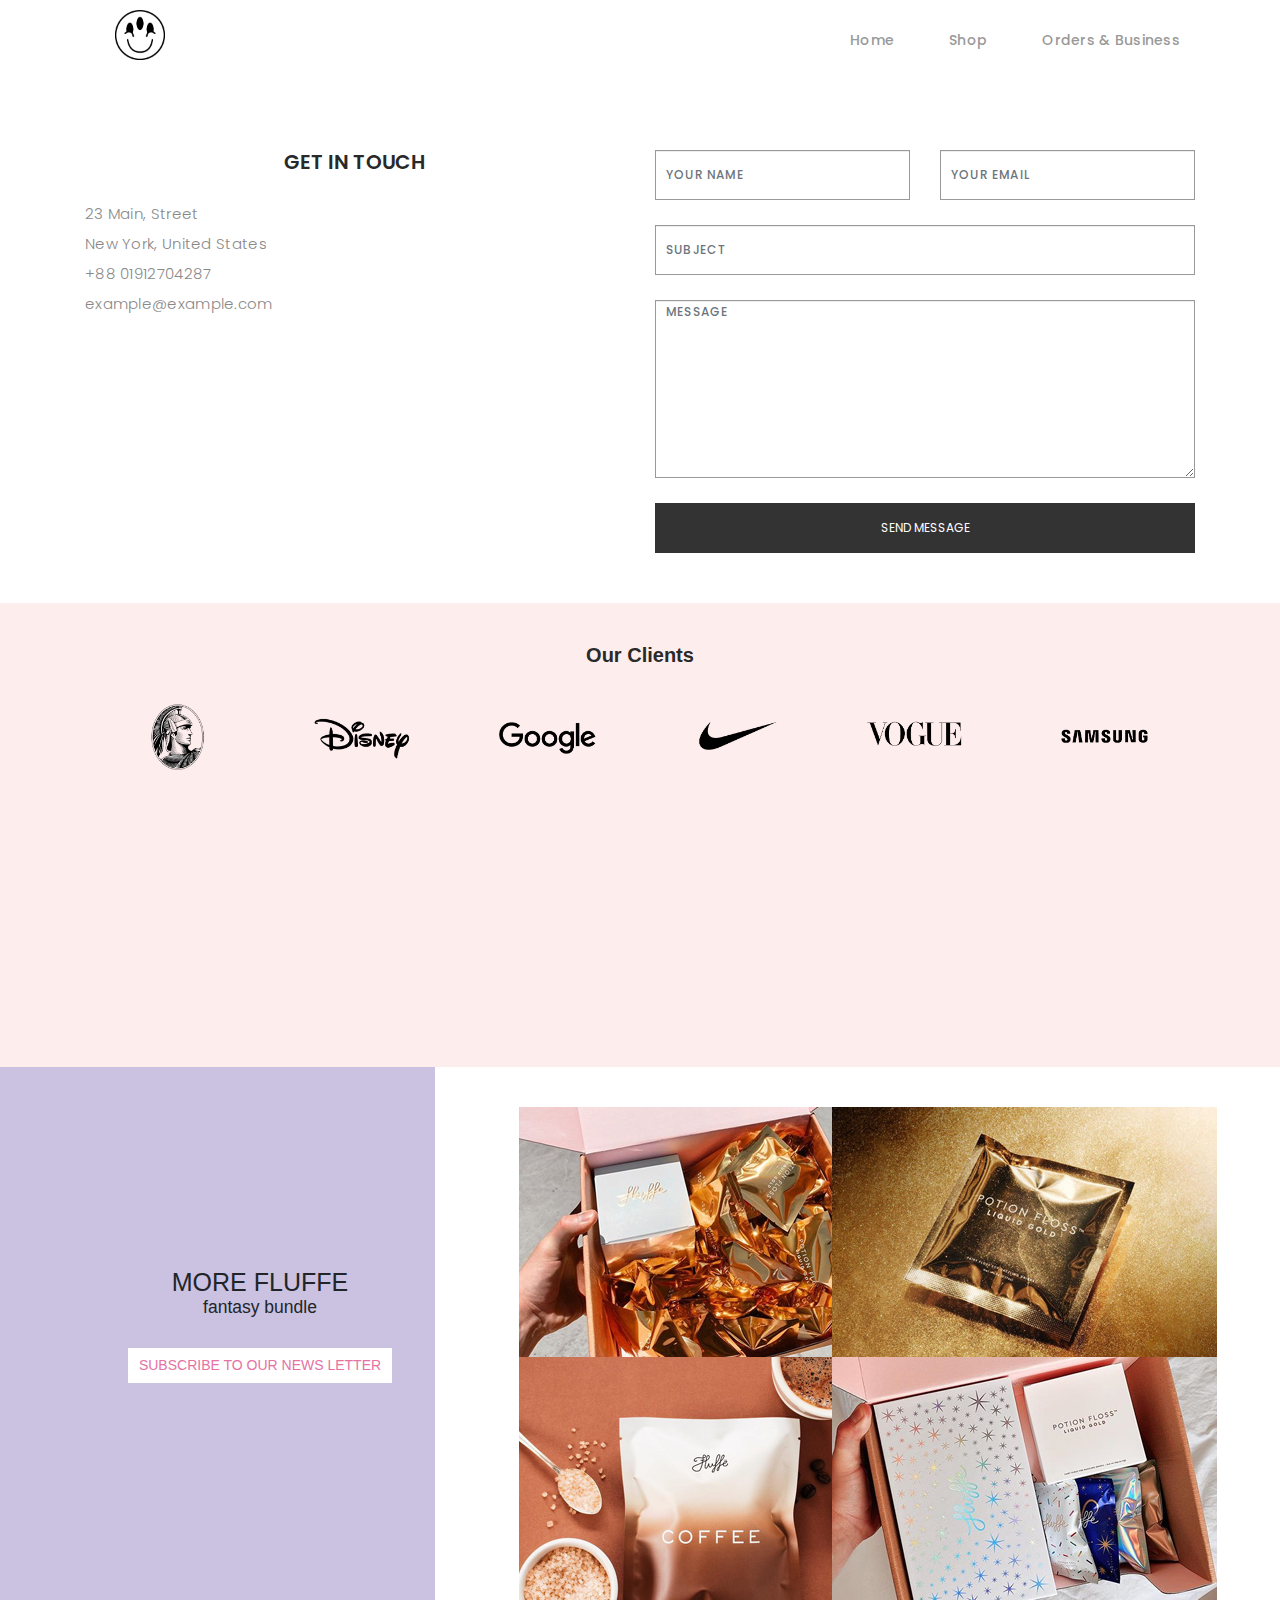
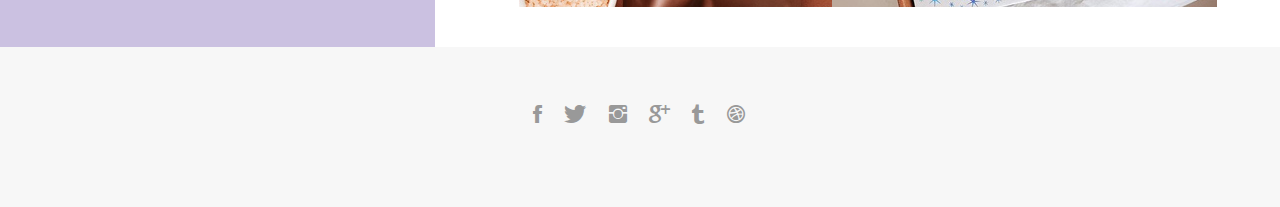
==== commit c6b30bb8: "fixed" ====
--- a/fluffe/carousel.html
+++ b/fluffe/carousel.html
@@ -1,7 +1,7 @@
 <!DOCTYPE html>
 <html>
 <head>
-<title>Solodev's Infinite Carousel</title>
+<title>Business and contact</title>
 <meta charset="UTF-8">
 
 <link href="https://maxcdn.bootstrapcdn.com/bootstrap/3.3.6/css/bootstrap.min.css" rel="stylesheet" type="text/css" >
@@ -73,7 +73,7 @@
 
         <ul class="nav-menu list-unstyled">
           <li><a href="index.html" class="smoothScroll">Home</a></li>
-          <li><a href="shop.html" class="smoothScroll">Shop</a></li>
+          <li><a href="product.html" class="smoothScroll">Shop</a></li>
           <li><a href="carousel.html" class="smoothScroll">Orders & Business</a></li>
 
         </ul>
@@ -216,11 +216,11 @@
               <div class="row">
                   <div class="col-md-4 col-sm-12">
                       <div class="section-heading">
-                          <h4>MORE FLUFFE</h4>
+                          <h1>MORE FLUFFE</h1>
                             <h3>fantasy bundle</h3>
 
-                            <div class="button-wrapper">
-                              <a class="button cta-button" href="https://www.horoscope.com/zodiac-signs" target="_blank"> Shop our brand-new product </a>
+                            <div class="button-wrapper" style="top: 30px;">
+                              <a class="button cta-button" href="https://www.horoscope.com/zodiac-signs" target="_blank">SUBSCRIBE TO OUR NEWS LETTER </a>
                             </div>
 
                       </div>
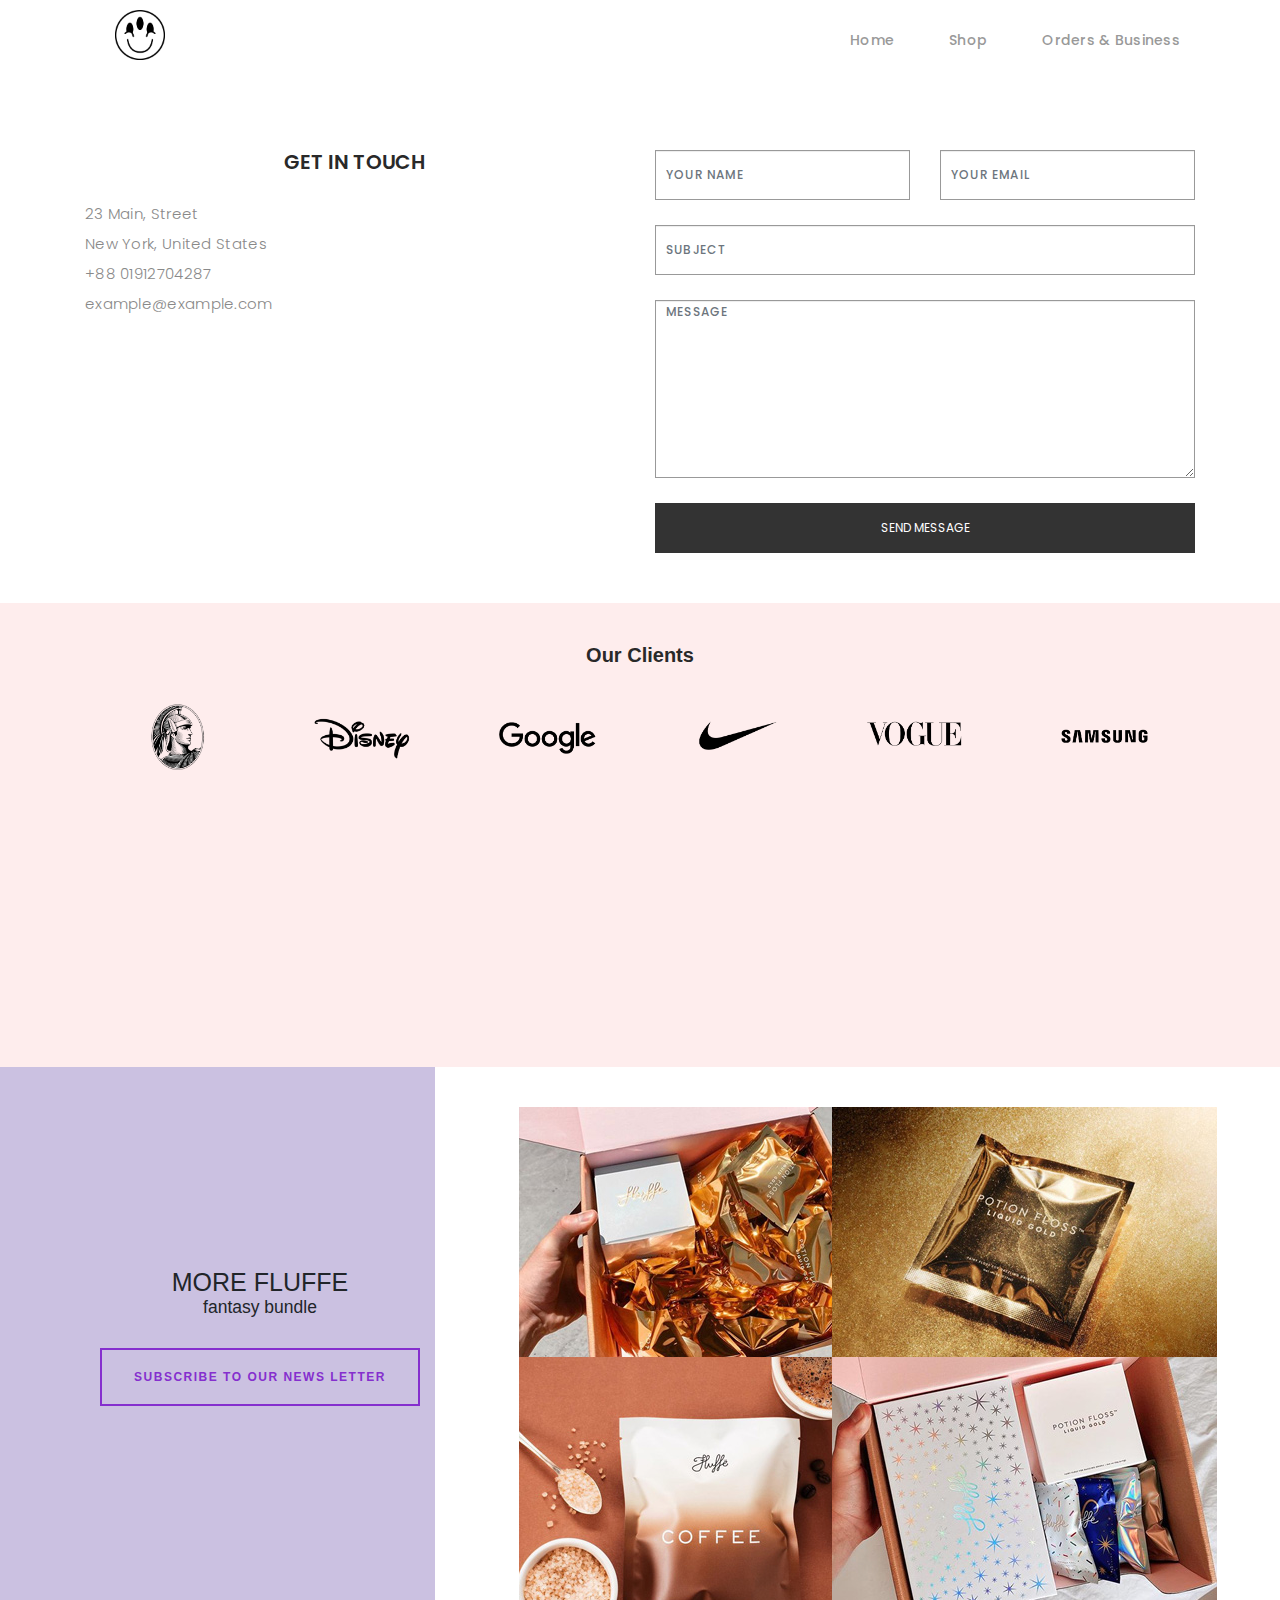
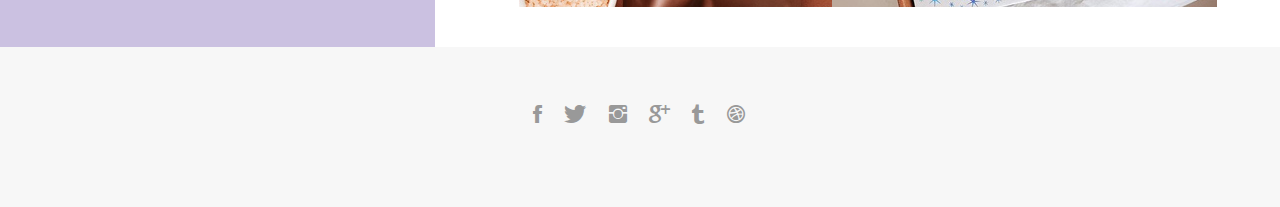
==== commit e8fe539e: "fixs" ====
--- a/fluffe/carousel.html
+++ b/fluffe/carousel.html
@@ -1,7 +1,7 @@
 <!DOCTYPE html>
 <html>
 <head>
-<title>Business and contact</title>
+<title>Business and contact- Fluffe</title>
 <meta charset="UTF-8">
 
 <link href="https://maxcdn.bootstrapcdn.com/bootstrap/3.3.6/css/bootstrap.min.css" rel="stylesheet" type="text/css" >
--- a/fluffe/css/stylefluffe.css
+++ b/fluffe/css/stylefluffe.css
@@ -294,8 +294,8 @@
 
 .group2{
   position: relative;
-margin-left: 810px;
-  margin-top: -230px;
+  margin-left: 810px;
+  margin-top: -250px;
   z-index: 1;
 
 }
@@ -303,9 +303,8 @@
 .group3{
 position: relative;
     margin-left: -480px;
-    x: ;
-    margin-top: -330px;
-    z-index: 1;
+    margin-top: -372px;
+        z-index: 1;
   }
 
 .img1b{
@@ -592,13 +591,21 @@
 }
 
 .cta-button {
-  background-color: white;
-  color: #E672A3;
+  color: #852FCE;
+    border: 2px solid #852FCE;
+    font-size: 12px;
+    font-weight: bold;
+    letter-spacing: 1.5px;
+    padding: 18px 32px;
+    margin-top: 0px;
+    text-transform: uppercase;
+    -webkit-transition: all ease-in-out 0.4s;
+    transition: all ease-in-out 0.4s;
 
 }
 
 .cta-button:hover {
-  background-color: #E672A3;
-  color: #fff;
-
-}
+  background-color: #852FCE;
+  color: white;
+
+}
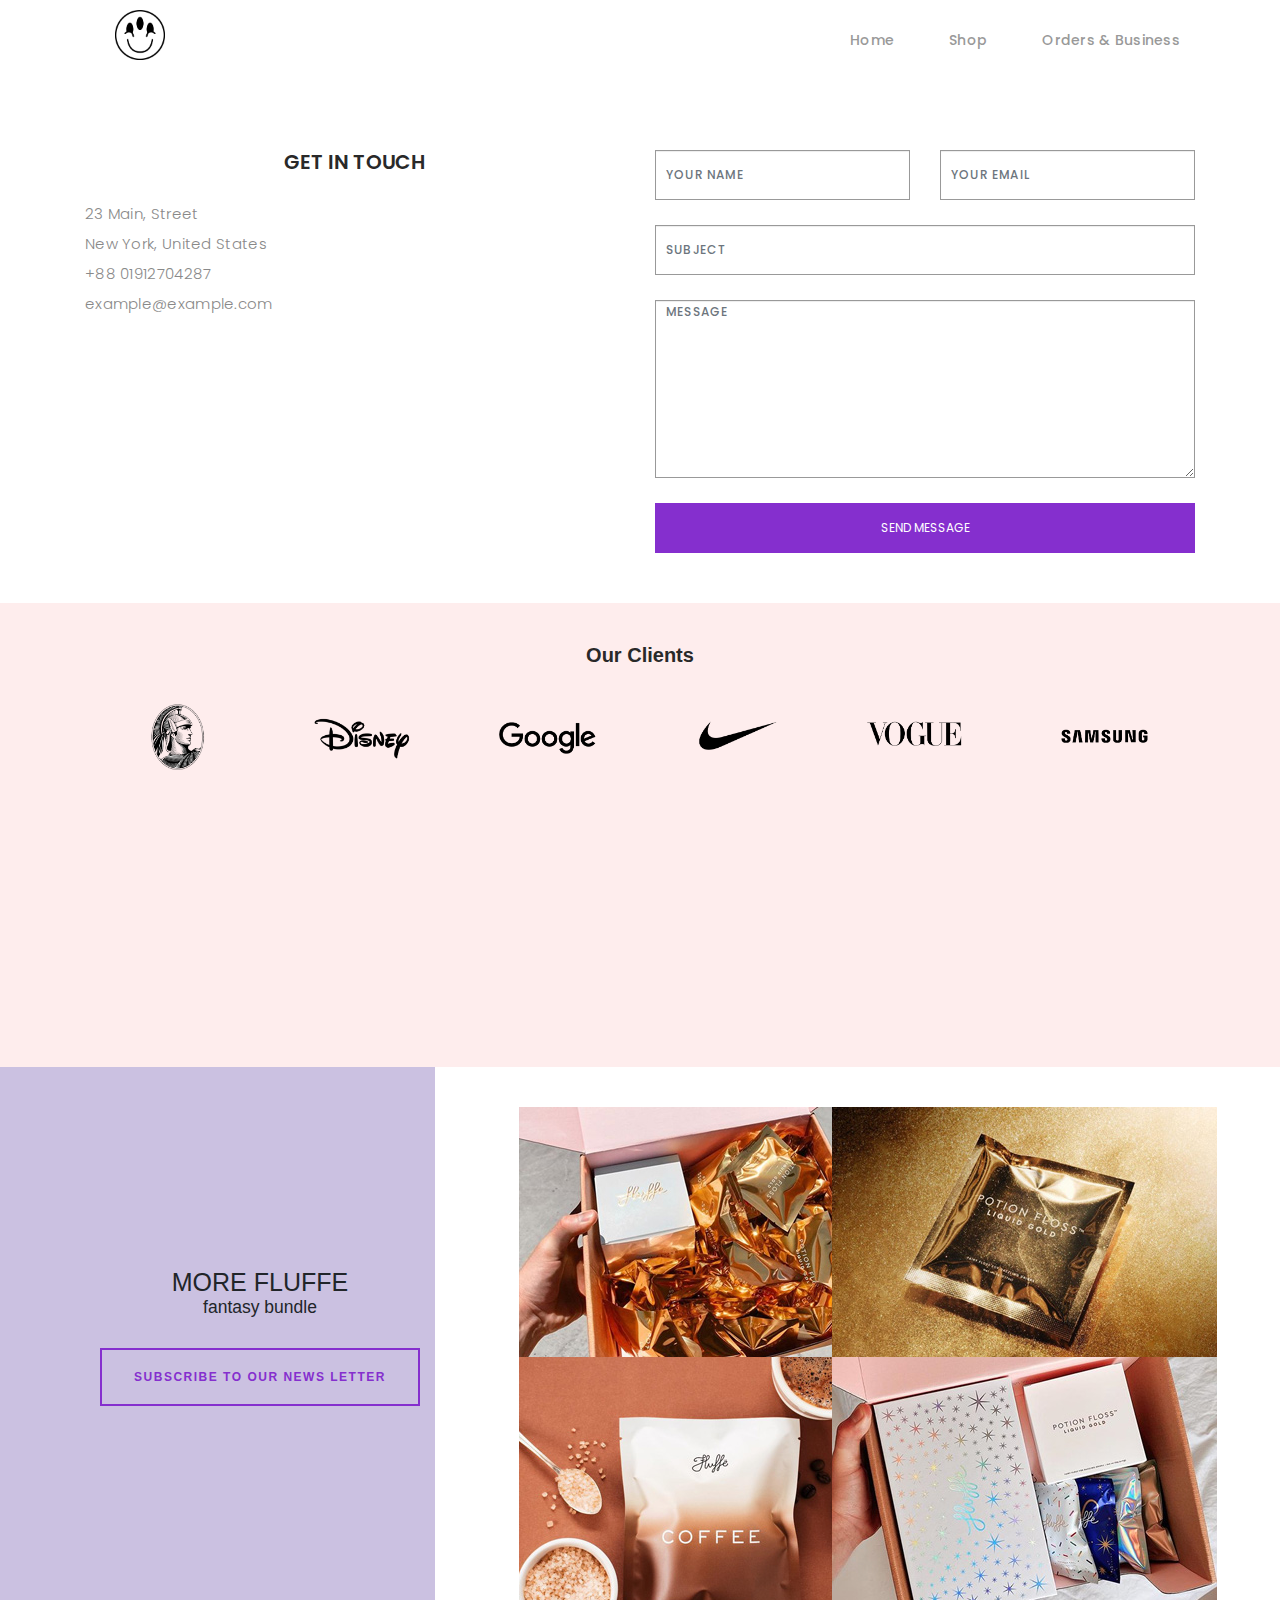
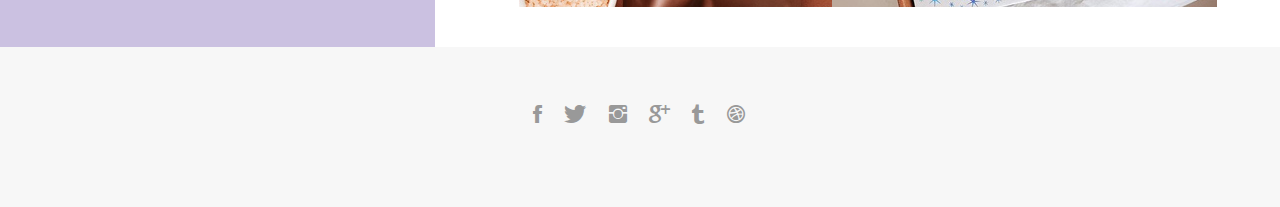
==== commit ee51373b: "fixing!" ====
--- a/fluffe/carousel.html
+++ b/fluffe/carousel.html
@@ -53,9 +53,10 @@
 <!-- Responsive css -->
 <link href="css/responsive.css" rel="stylesheet">
 
+
 <!-- Favicon -->
-<link rel="shortcut icon" href="images/favicon.png">
-
+<link rel="shortcut icon" href="img/favicon.ico" type="image/x-icon">
+<link rel="icon" href="img/favicon.ico" type="image/x-icon"
 
 </head>
 <body>
@@ -294,7 +295,9 @@
     </div>
   </div>
 
-  <!-- JavaScript Libraries -->
+
+
+
 
   <script src="lib/typed/typed.js"></script>
   <script src="lib/owlcarousel/owl.carousel.min.js"></script>
--- a/fluffe/css/stylefluffe.css
+++ b/fluffe/css/stylefluffe.css
@@ -109,8 +109,8 @@
   color: #fff;
 }
 
-.btn {
-  background: #333;
+.btn{
+  background: #852FCE;
   border: medium none;
   border-radius: 0;
   color: #fff;
@@ -203,6 +203,7 @@
   }
 
 
+
   .nav-menu {
     float: right;
     line-height: 32px;
@@ -531,9 +532,7 @@
   text-transform: uppercase;
 }
 
-.credits {
-  font-size: 13px;
-}
+
 
 
 #portoflio .page-section {
